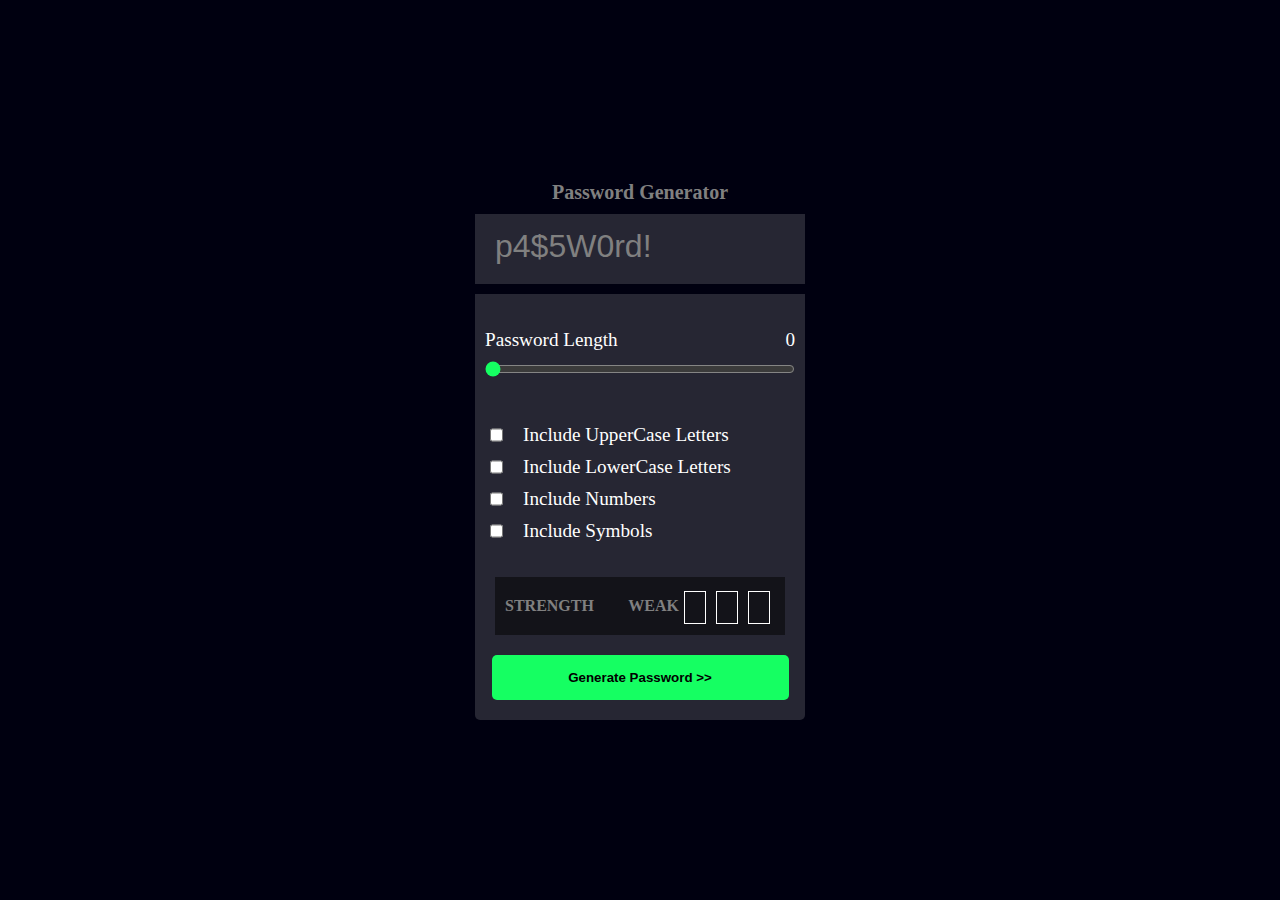
==== index.html @ e916341b "comit" ====
<!DOCTYPE html>
<html>

<head>
  <meta charset="UTF-8">
  <meta name="viewport" content="width=device-width, initial-scale=1">
  <title> Password Generator</title>
    <link rel="stylesheet" href="https://cdnjs.cloudflare.com/ajax/libs/font-awesome/6.4.0/css/all.min.css" integrity="sha512-iecdLmaskl7CVkqkXNQ/ZH/XLlvWZOJyj7Yy7tcenmpD1ypASozpmT/E0iPtmFIB46ZmdtAc9eNBvH0H/ZpiBw==" crossorigin="anonymous" referrerpolicy="no-referrer" />
  <link rel="stylesheet" href="generator.css">
</head>
<body>
  <div class="container">
    <h1> Password Generator</h1>
    
    <!-- Password display and copy btn -->
    <div class="display">
      <input type="text" name="display" id="display" placeholder="p4$5W0rd!" disabled />
      <button id="copyBtn"><i class="fa fa-copy"></i></button>
    </div>
    <!-- Password display and copy btn ends -->
    
      <!-- Password length fields -->
  <div class="password-length">
    <div class="length-con">
      <label for="passwordLength">Password Length</label>
      <span id="lengthVal">0</span>
    </div>

    <input type="range" name="passwordLength" id="passwordLength" min="0" max="20" value="0" />
  </div>  
    <!-- ends-->
  
  <div class="options">
    <label>
      <input type="checkbox" name="upperCase" id="upperCase" />
      Include UpperCase Letters
    </label>
    <label>
      <input type="checkbox" name="lowerCase" id="lowerCase" />
      Include LowerCase Letters
    </label>
    <label>
      <input type="checkbox" name="numbers" id="numbers" />
      Include Numbers
    </label>
    <label>
      <input type="checkbox" name="symbols" id="symbols" />
      Include Symbols
    </label>
  </div>
  
  <div class="strength-con">
    <span class="strength"> Strength</span>
    <div>
      <span id="strengthRating"> Weak</span>
      <span class="box" id="box1"></span>
      <span class="box" id="box2"></span>
      <span class="box" id="box3"></span>
  </div>
  </div>
  
  <button id="generateBtn" class="generate-btn">Generate Password >></button>
</div>
<script src="generator.js"></script>
</body>
</html>
---- generator.css ----
/* {
  margin: 0;
  padding: 0;
  box-sizing: border-box;
  color: white;
  background: transparent;
  border: 0;
  outline: 0;
  appearance: none;
}



body {
  display: flex;
  align-items: center;
  justify-content: center;
  min-height: 100vh;
  background: rgba(0, 0, 0, 0.92);
  font-family: monospace, sans-serif;
  position: relative;
}

.container {
  width: 350px;
  height: 450px;
  background: rgba(200, 200, 200, 0.12);
  padding: 10px;
  position: relative;
  display: block ;
}

h1 {
  position: absolute;
  font-size: 2rem;
  letter-spacing: 0..64px;
  top: -10px;
  color: grey;
}

.display {
  display: flex;
  justify-content: space-between;
}*/


* {

    margin: 0;
    outline: none;
    border: none;
    padding: 0;
    box-sizing: border-box;
    color: white;
}

:root {
  --black: rgba(0, 0, 0, 0.92);
  --green: #15ff62;
}

body {
    background: #000010;
    display: flex;
    justify-content: center;
    align-items: center;
    min-height: 100vh;
    font-size: 62.5%;
}

.container {
    width: 330px;
    background: rgba(255, 255, 255, 0.15);
    height: 100%;
    border-radius: 5px;
    padding-bottom: 20px;
}

h1 {
    text-align: center;
    background: #000010;
    margin-bottom: -10px;
    color: grey;
}

.display {
    width: 100%;
    padding: 10px;
    display: flex;
    justify-content: center;
    margin: 10px 0 25px 0;
    background: transparent;
    border-top: 10px solid #000010;
    border-bottom: 10px solid #000010;
    height: 10vh;
}

#display {
    width: 90%;
    height: 5vh;
    background: transparent;
    font-size: 2rem;
    padding: 5px 10px;
}

#copyBtn {
  width: 10%;
  height: 5vh;
  background: transparent;
  font-size: 1.6rem;
  margin-right: 15px;
}

::placeholder {
  color: grey;
}

.password-length, .options {
  padding: 10px;
  margin-bottom: 20px;
}

.password-length .length-con {
  display: flex;
  justify-content: space-between;
}

.password-length .length-con label,
.password-length .length-con span {
  font-size: 1.2rem;
  margin-bottom: 10px
}

.password-length #passwordLength {
  width: 100%;
  accent-color: var(--green);
  border: none;
  outline: none;
}



.options label {
  display: flex;
  padding: 5px;
  font-size: 1.2rem
}



.options label input[type=checkbox] {
    margin-right: 20px;
    accent-color: var(--green);
    background: transparent;
    border: 1px solid white;
}

.strength-con {
  display: flex;
  justify-content: space-between;
  margin: 20px;
  padding: 20px 10px;
  background: rgba(0, 0, 0, 0.5);
}

.strength-con .strength, #strengthRating {
  color: grey;
  text-transform: uppercase;
  font-weight: bold;
  font-size: 1rem;
}

.generate-btn {
    width: 90%;
    display: block;
    background: var(--green);
    padding: 15px 25px;
    text-align: center;
    color: black;
    font-weight: 700;
    border-radius: 5px;
    margin: 0 auto;
    border: none;
    outline: none;
}

.generate-btn:hover {
  opacity: 0.7
}

.generate-btn:hover {
    opacity: 0.9;
}


.box {
  width: 50px;
  height: 100px;
  border: 1px solid white;
  padding: 10px;
  margin: 5px;
}
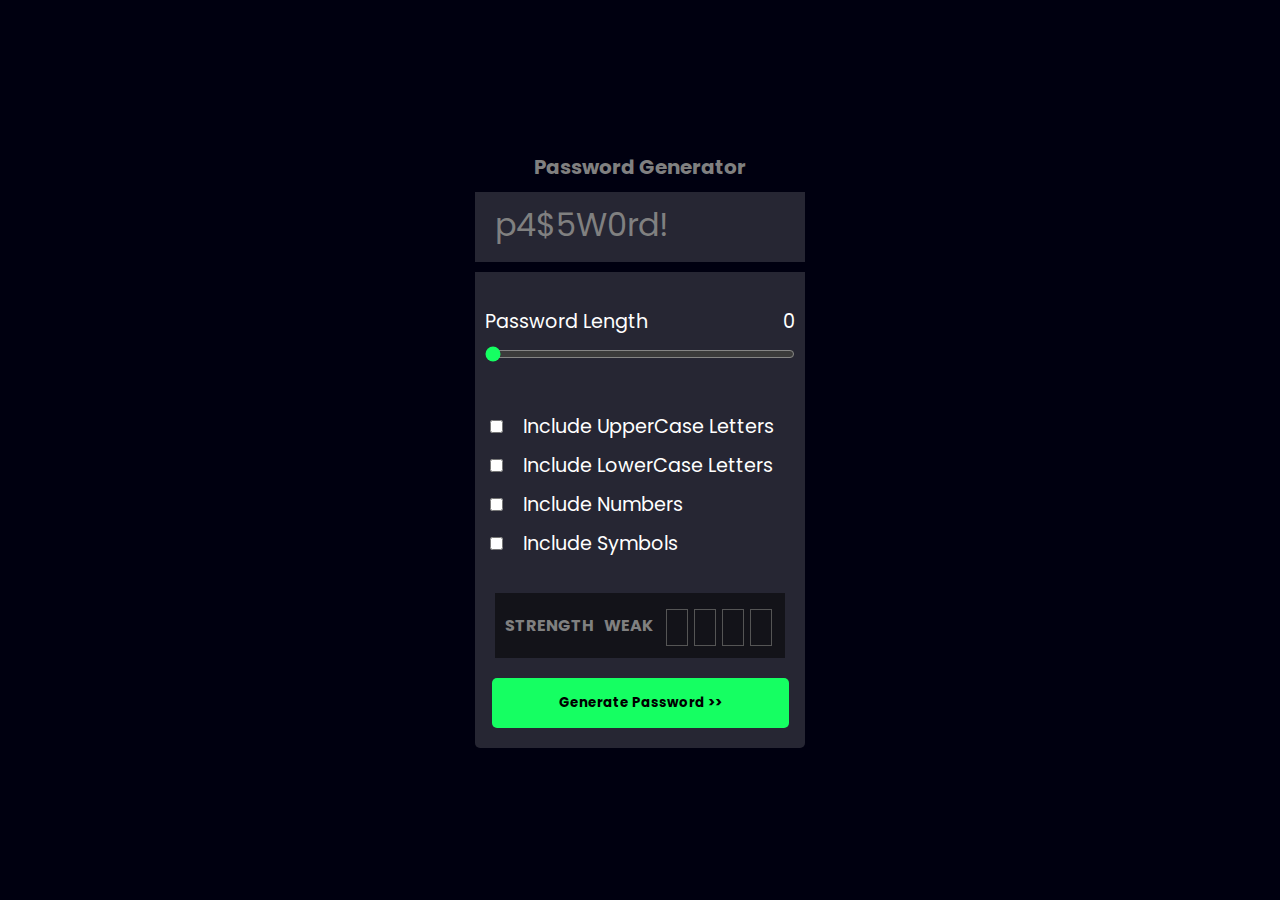
==== commit ac34f87f: "comit" ====
--- a/index.html
+++ b/index.html
@@ -56,6 +56,7 @@
       <span class="box" id="box1"></span>
       <span class="box" id="box2"></span>
       <span class="box" id="box3"></span>
+      <span class="box" id="box4"></span>
   </div>
   </div>
   
--- a/generator.css
+++ b/generator.css
@@ -1,48 +1,4 @@
-/* {
-  margin: 0;
-  padding: 0;
-  box-sizing: border-box;
-  color: white;
-  background: transparent;
-  border: 0;
-  outline: 0;
-  appearance: none;
-}
-
-
-
-body {
-  display: flex;
-  align-items: center;
-  justify-content: center;
-  min-height: 100vh;
-  background: rgba(0, 0, 0, 0.92);
-  font-family: monospace, sans-serif;
-  position: relative;
-}
-
-.container {
-  width: 350px;
-  height: 450px;
-  background: rgba(200, 200, 200, 0.12);
-  padding: 10px;
-  position: relative;
-  display: block ;
-}
-
-h1 {
-  position: absolute;
-  font-size: 2rem;
-  letter-spacing: 0..64px;
-  top: -10px;
-  color: grey;
-}
-
-.display {
-  display: flex;
-  justify-content: space-between;
-}*/
-
+@import url('https://fonts.googleapis.com/css2?family=Poppins:wght@400;500;600&display=swap');
 
 * {
 
@@ -52,6 +8,7 @@
     padding: 0;
     box-sizing: border-box;
     color: white;
+    font-family: "Poppins", sans-serif;
 }
 
 :root {
@@ -168,6 +125,7 @@
   text-transform: uppercase;
   font-weight: bold;
   font-size: 1rem;
+  margin-right: 10px
 }
 
 .generate-btn {
@@ -194,11 +152,11 @@
 
 
 .box {
-  width: 50px;
+  width: 45px;
   height: 100px;
-  border: 1px solid white;
+  border: 1px solid #555;
   padding: 10px;
-  margin: 5px;
+  margin: 5px 3px;
 }
 
 
